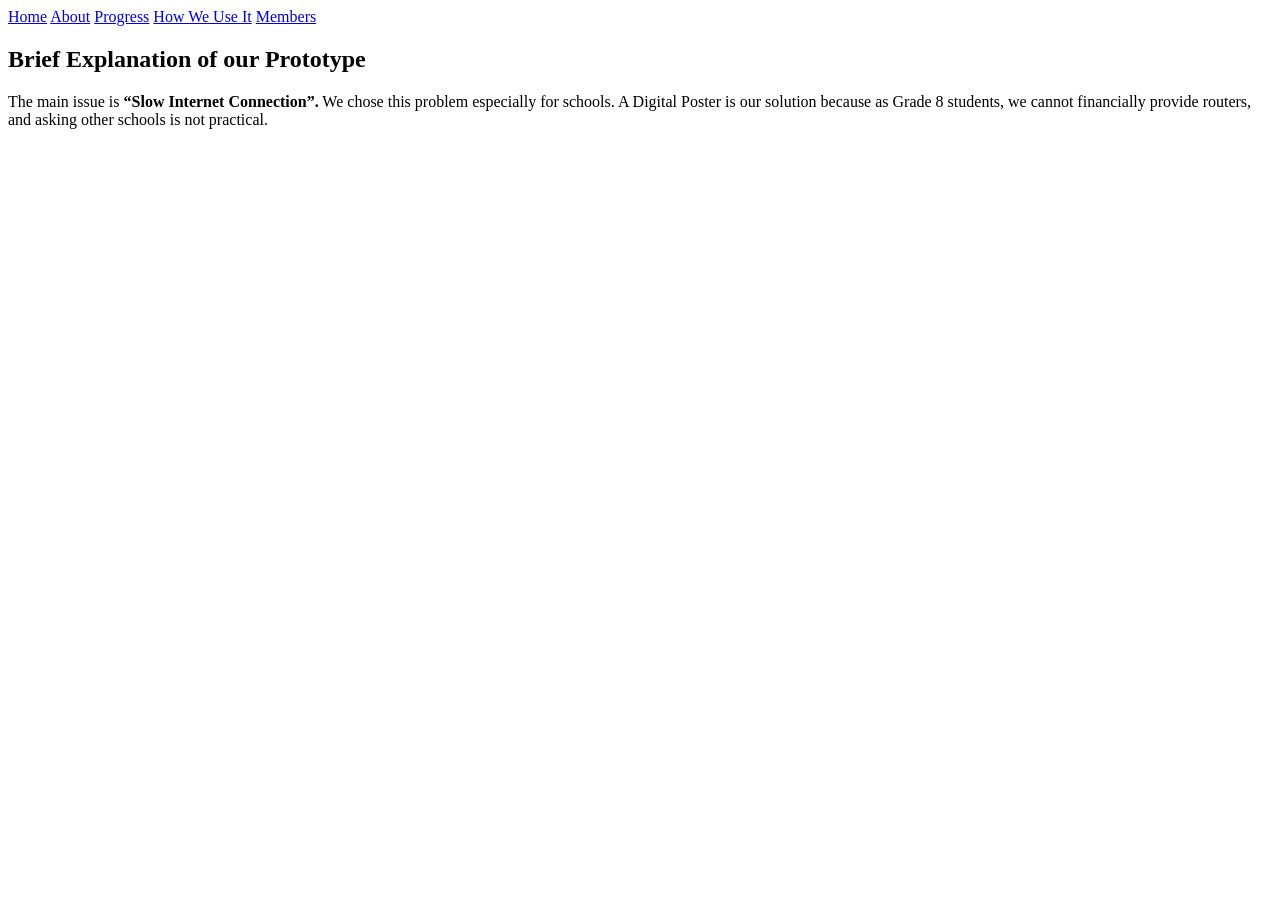
==== about.html @ 67a28373 "Create about.html" ====
<!DOCTYPE html>
<html>
<head>
    <title>About | Group 7</title>
    <link rel="stylesheet" href="styles.css">
</head>
<body>

<nav>
    <a href="index.html">Home</a>
    <a href="about.html">About</a>
    <a href="progress.html">Progress</a>
    <a href="usage.html">How We Use It</a>
    <a href="members.html">Members</a>
</nav>

<section>
    <h2>Brief Explanation of our Prototype</h2>
    <p>
        The main issue is <strong>“Slow Internet Connection”.</strong> 
        We chose this problem especially for schools. 
        A Digital Poster is our solution because as Grade 8 students, 
        we cannot financially provide routers, and asking other schools is not practical.
    </p>
</section>

</body>
</html>
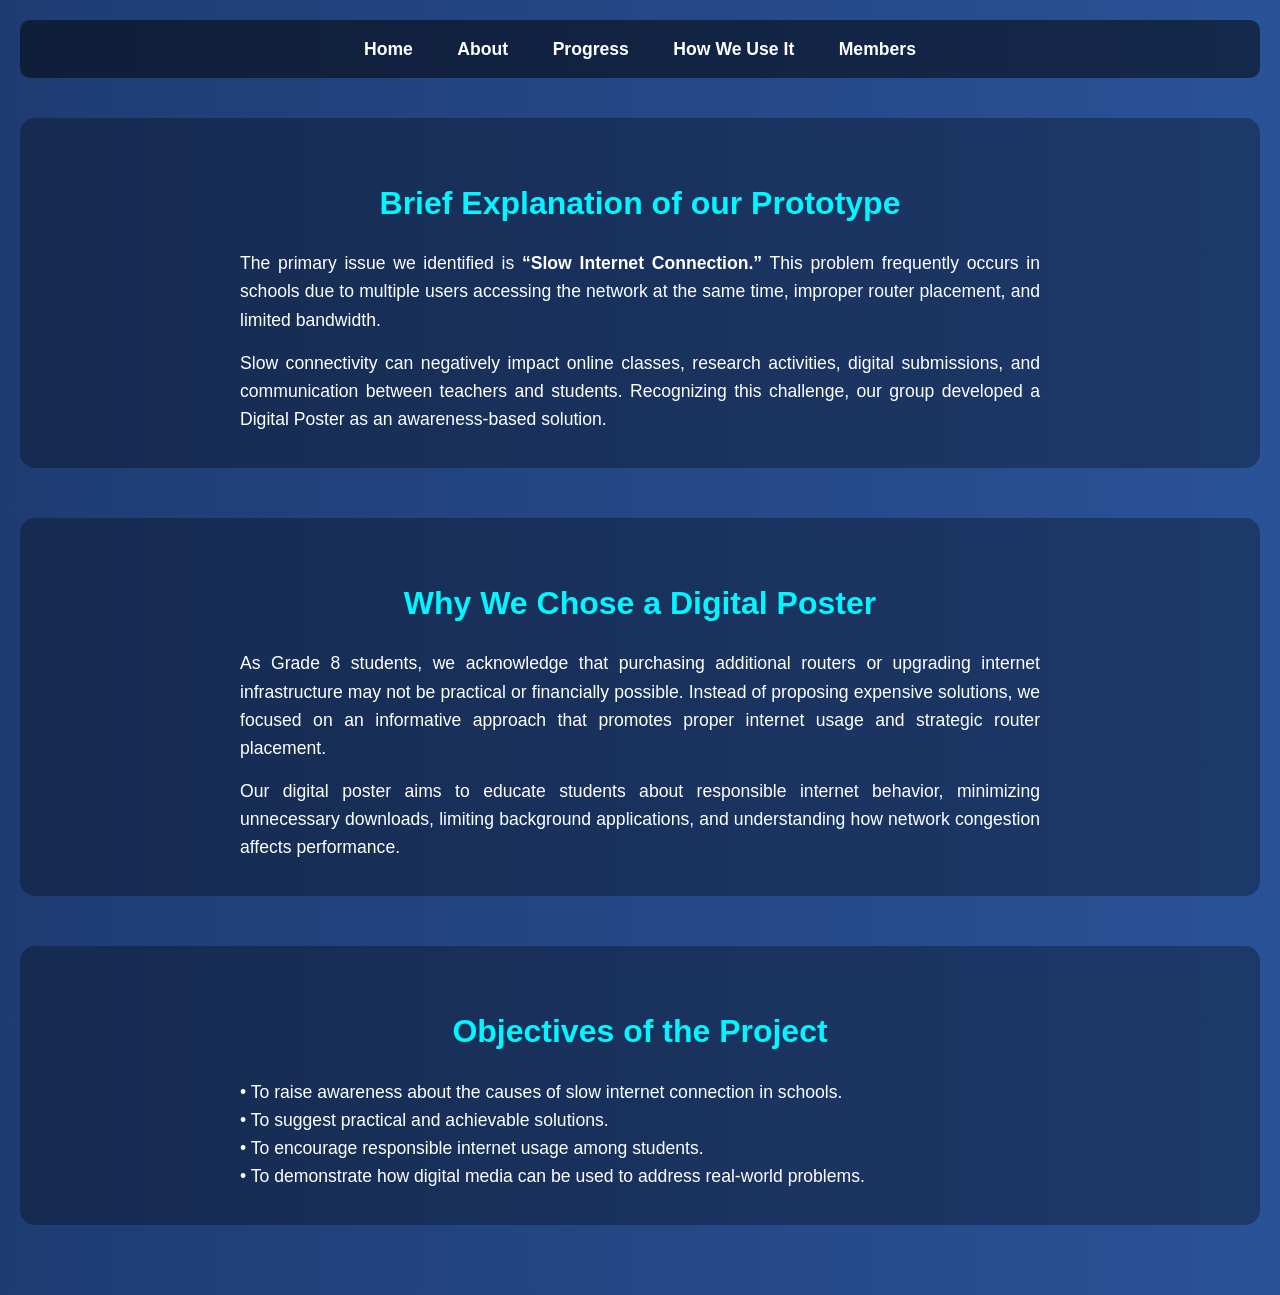
==== commit 5912bdc9: "Update about.html" ====
--- a/about.html
+++ b/about.html
@@ -16,11 +16,46 @@
 
 <section>
     <h2>Brief Explanation of our Prototype</h2>
+
     <p>
-        The main issue is <strong>“Slow Internet Connection”.</strong> 
-        We chose this problem especially for schools. 
-        A Digital Poster is our solution because as Grade 8 students, 
-        we cannot financially provide routers, and asking other schools is not practical.
+        The primary issue we identified is <strong>“Slow Internet Connection.”</strong> 
+        This problem frequently occurs in schools due to multiple users accessing 
+        the network at the same time, improper router placement, and limited bandwidth.
+    </p>
+
+    <p>
+        Slow connectivity can negatively impact online classes, research activities, 
+        digital submissions, and communication between teachers and students. 
+        Recognizing this challenge, our group developed a Digital Poster as an 
+        awareness-based solution.
+    </p>
+</section>
+
+<section>
+    <h2>Why We Chose a Digital Poster</h2>
+
+    <p>
+        As Grade 8 students, we acknowledge that purchasing additional routers 
+        or upgrading internet infrastructure may not be practical or financially possible. 
+        Instead of proposing expensive solutions, we focused on an informative approach 
+        that promotes proper internet usage and strategic router placement.
+    </p>
+
+    <p>
+        Our digital poster aims to educate students about responsible internet behavior, 
+        minimizing unnecessary downloads, limiting background applications, and 
+        understanding how network congestion affects performance.
+    </p>
+</section>
+
+<section>
+    <h2>Objectives of the Project</h2>
+
+    <p>
+        • To raise awareness about the causes of slow internet connection in schools.<br>
+        • To suggest practical and achievable solutions.<br>
+        • To encourage responsible internet usage among students.<br>
+        • To demonstrate how digital media can be used to address real-world problems.
     </p>
 </section>
 
--- a/styles.css
+++ b/styles.css
@@ -0,0 +1,137 @@
+/* ======= GENERAL STYLING ======= */
+* {
+    box-sizing: border-box;
+    margin: 0;
+    padding: 0;
+    font-family: 'Poppins', sans-serif;
+}
+
+body {
+    background: linear-gradient(to right, #1e3c72, #2a5298);
+    color: #fff;
+    line-height: 1.6;
+    padding: 20px;
+}
+
+/* ======= HEADINGS ======= */
+h1, h2, h3 {
+    text-align: center;
+    margin-bottom: 20px;
+}
+
+h1 {
+    font-size: 3em;
+    color: #ffdd59;
+    text-shadow: 2px 2px 4px #000;
+}
+
+h2 {
+    font-size: 2em;
+    color: #00f7ff;
+    margin-top: 40px;
+}
+
+/* ======= NAVIGATION BAR ======= */
+nav {
+    background: rgba(0, 0, 0, 0.5);
+    padding: 15px;
+    text-align: center;
+    border-radius: 10px;
+    margin-bottom: 40px;
+}
+
+nav a {
+    color: #fff;
+    margin: 0 20px;
+    text-decoration: none;
+    font-weight: bold;
+    font-size: 1.1em;
+    transition: color 0.3s, transform 0.3s;
+}
+
+nav a:hover {
+    color: #00f7ff;
+    transform: scale(1.1);
+}
+
+/* ======= SECTIONS ======= */
+section {
+    margin-bottom: 50px;
+    padding: 20px;
+    background: rgba(0,0,0,0.3);
+    border-radius: 15px;
+}
+
+/* ======= IMAGES ======= */
+section img {
+    display: block;
+    margin: 20px auto;
+    border-radius: 10px;
+    border: 3px solid #fff;
+    box-shadow: 0 4px 8px rgba(0,0,0,0.5);
+    transition: transform 0.3s;
+}
+
+section img:hover {
+    transform: scale(1.05);
+}
+
+/* ======= TEXT BOXES ======= */
+p {
+    max-width: 800px;
+    margin: 15px auto;
+    font-size: 1.1em;
+    text-align: justify;
+}
+
+/* ======= BUTTONS (Optional QR Button) ======= */
+button {
+    display: block;
+    margin: 20px auto;
+    padding: 12px 25px;
+    font-size: 1em;
+    font-weight: bold;
+    border: none;
+    border-radius: 10px;
+    background: #00f7ff;
+    color: #000;
+    cursor: pointer;
+    transition: background 0.3s, transform 0.3s;
+}
+
+button:hover {
+    background: #ffdd59;
+    transform: scale(1.05);
+}
+
+/* ======= GROUP MEMBERS LIST ======= */
+ul {
+    max-width: 600px;
+    margin: 20px auto;
+    list-style-type: square;
+    font-size: 1.1em;
+}
+
+ul li {
+    margin-bottom: 10px;
+}
+
+/* ======= RESPONSIVE ======= */
+@media screen and (max-width: 768px) {
+    body {
+        padding: 10px;
+    }
+
+    h1 {
+        font-size: 2.2em;
+    }
+
+    h2 {
+        font-size: 1.6em;
+    }
+
+    section img {
+        width: 90%;
+        height: auto;
+    }
+}
